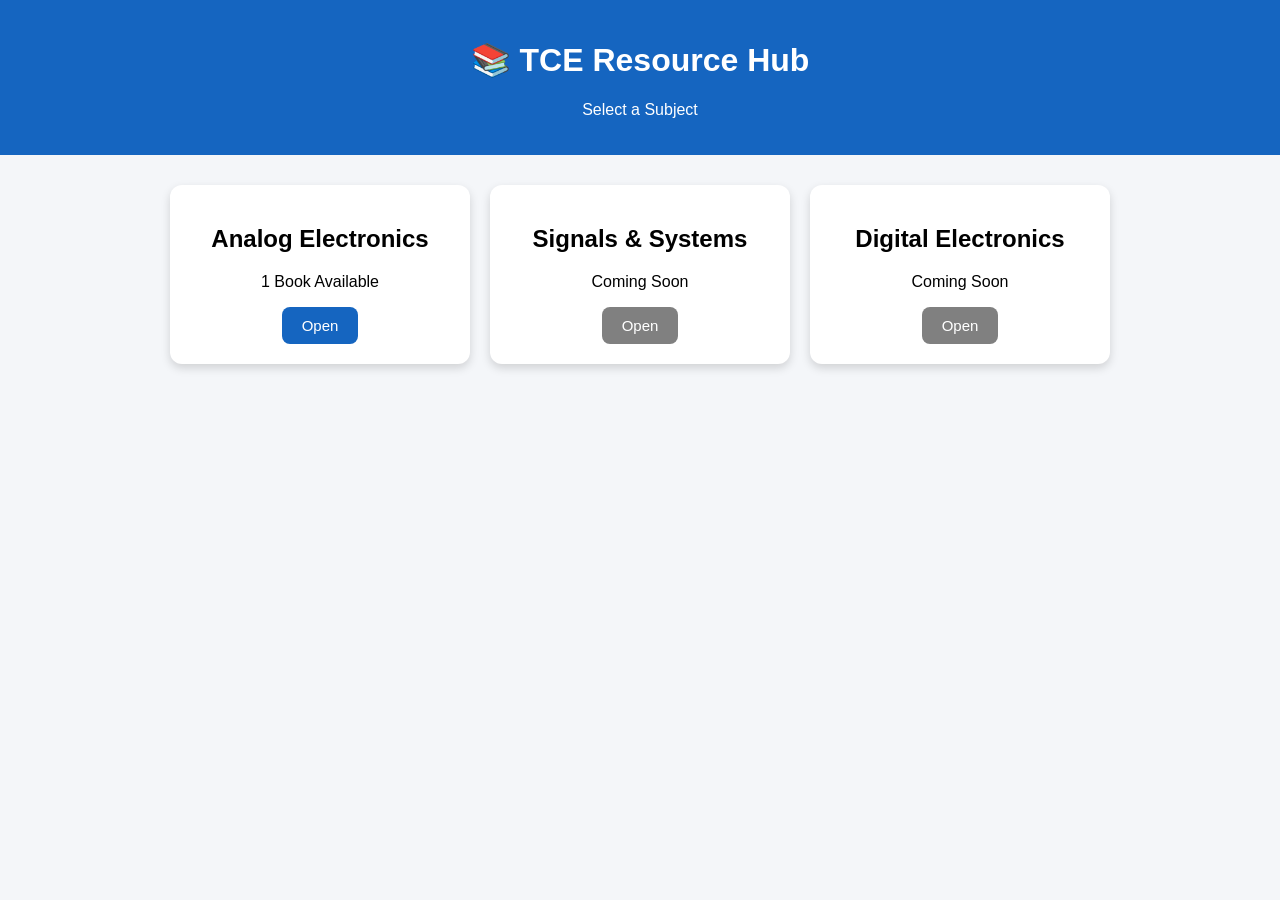
==== index.html @ 4d953c30 "Add files via upload" ====
<!DOCTYPE html>
<html lang="en">
<head>
<meta charset="UTF-8">
<meta name="viewport" content="width=device-width, initial-scale=1.0">
<title>TCE Resource Hub</title>

<link rel="stylesheet" href="style.css">

</head>

<body>

<header>
<h1>📚 TCE Resource Hub</h1>
<p>Select a Subject</p>
</header>

<div class="container">

<div class="card">
<h2>Analog Electronics</h2>
<p>1 Book Available</p>

<a href="analog.html">
<button>Open</button>
</a>

</div>

<div class="card">
<h2>Signals & Systems</h2>
<p>Coming Soon</p>

<button disabled>Open</button>

</div>

<div class="card">
<h2>Digital Electronics</h2>
<p>Coming Soon</p>

<button disabled>Open</button>

</div>

</div>

</body>
</html>
---- style.css ----
body{
font-family:Arial,sans-serif;
background:#f4f6f9;
margin:0;
padding:0;
}

header{
background:#1565c0;
color:white;
padding:20px;
text-align:center;
}

.container{
display:flex;
flex-wrap:wrap;
justify-content:center;
gap:20px;
padding:30px;
}

.card{
background:white;
width:260px;
padding:20px;
border-radius:12px;
box-shadow:0 4px 10px rgba(0,0,0,0.15);
text-align:center;
transition:0.3s;
}

.card:hover{
transform:translateY(-5px);
}

button{
background:#1565c0;
color:white;
border:none;
padding:10px 20px;
border-radius:8px;
cursor:pointer;
font-size:15px;
}

button:hover{
background:#0d47a1;
}

button:disabled{
background:gray;
cursor:not-allowed;
}
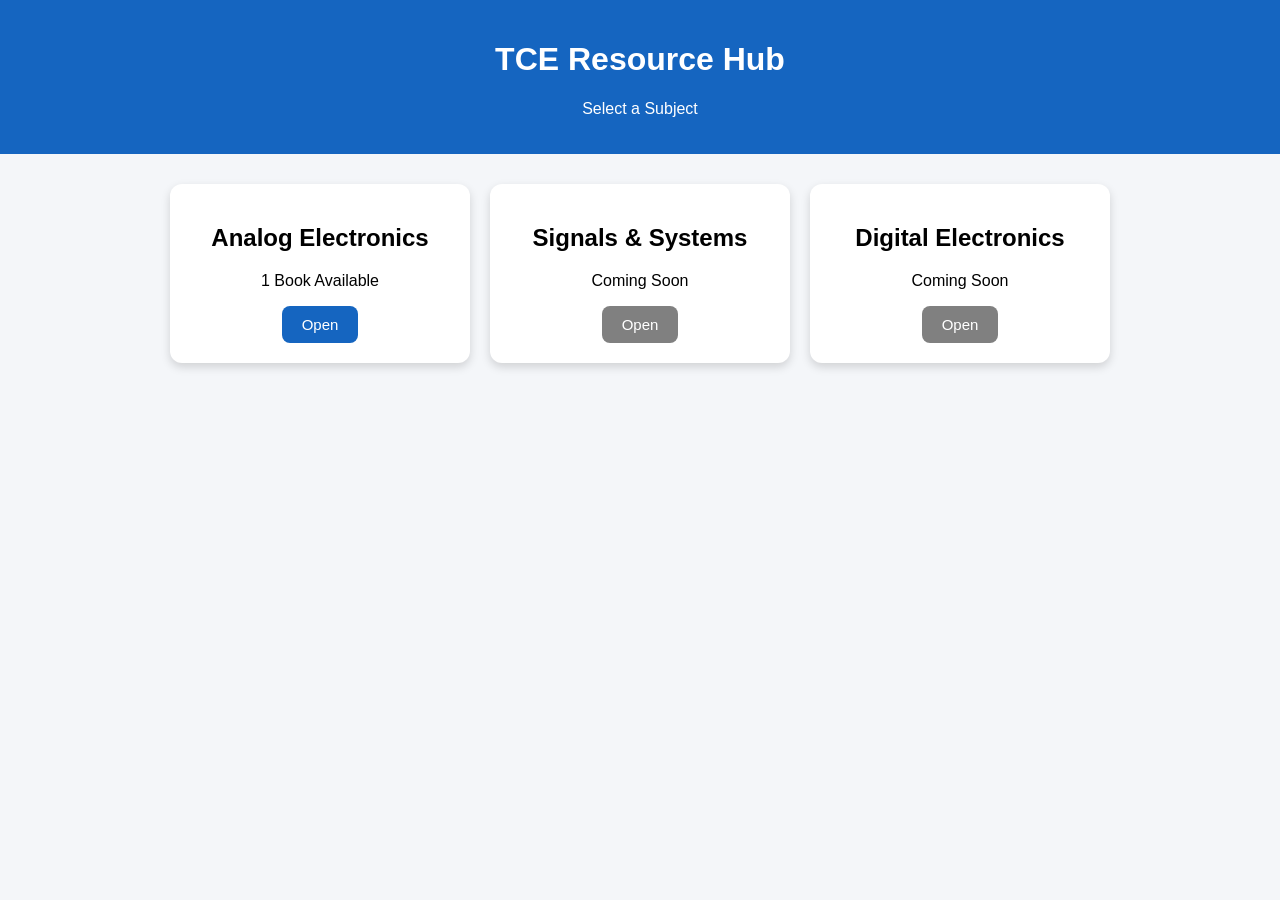
==== commit ef72afcd: "Update index.html" ====
--- a/index.html
+++ b/index.html
@@ -12,7 +12,7 @@
 <body>
 
 <header>
-<h1>📚 TCE Resource Hub</h1>
+<h1>TCE Resource Hub</h1>
 <p>Select a Subject</p>
 </header>
 
@@ -47,4 +47,4 @@
 </div>
 
 </body>
-</html>+</html>
